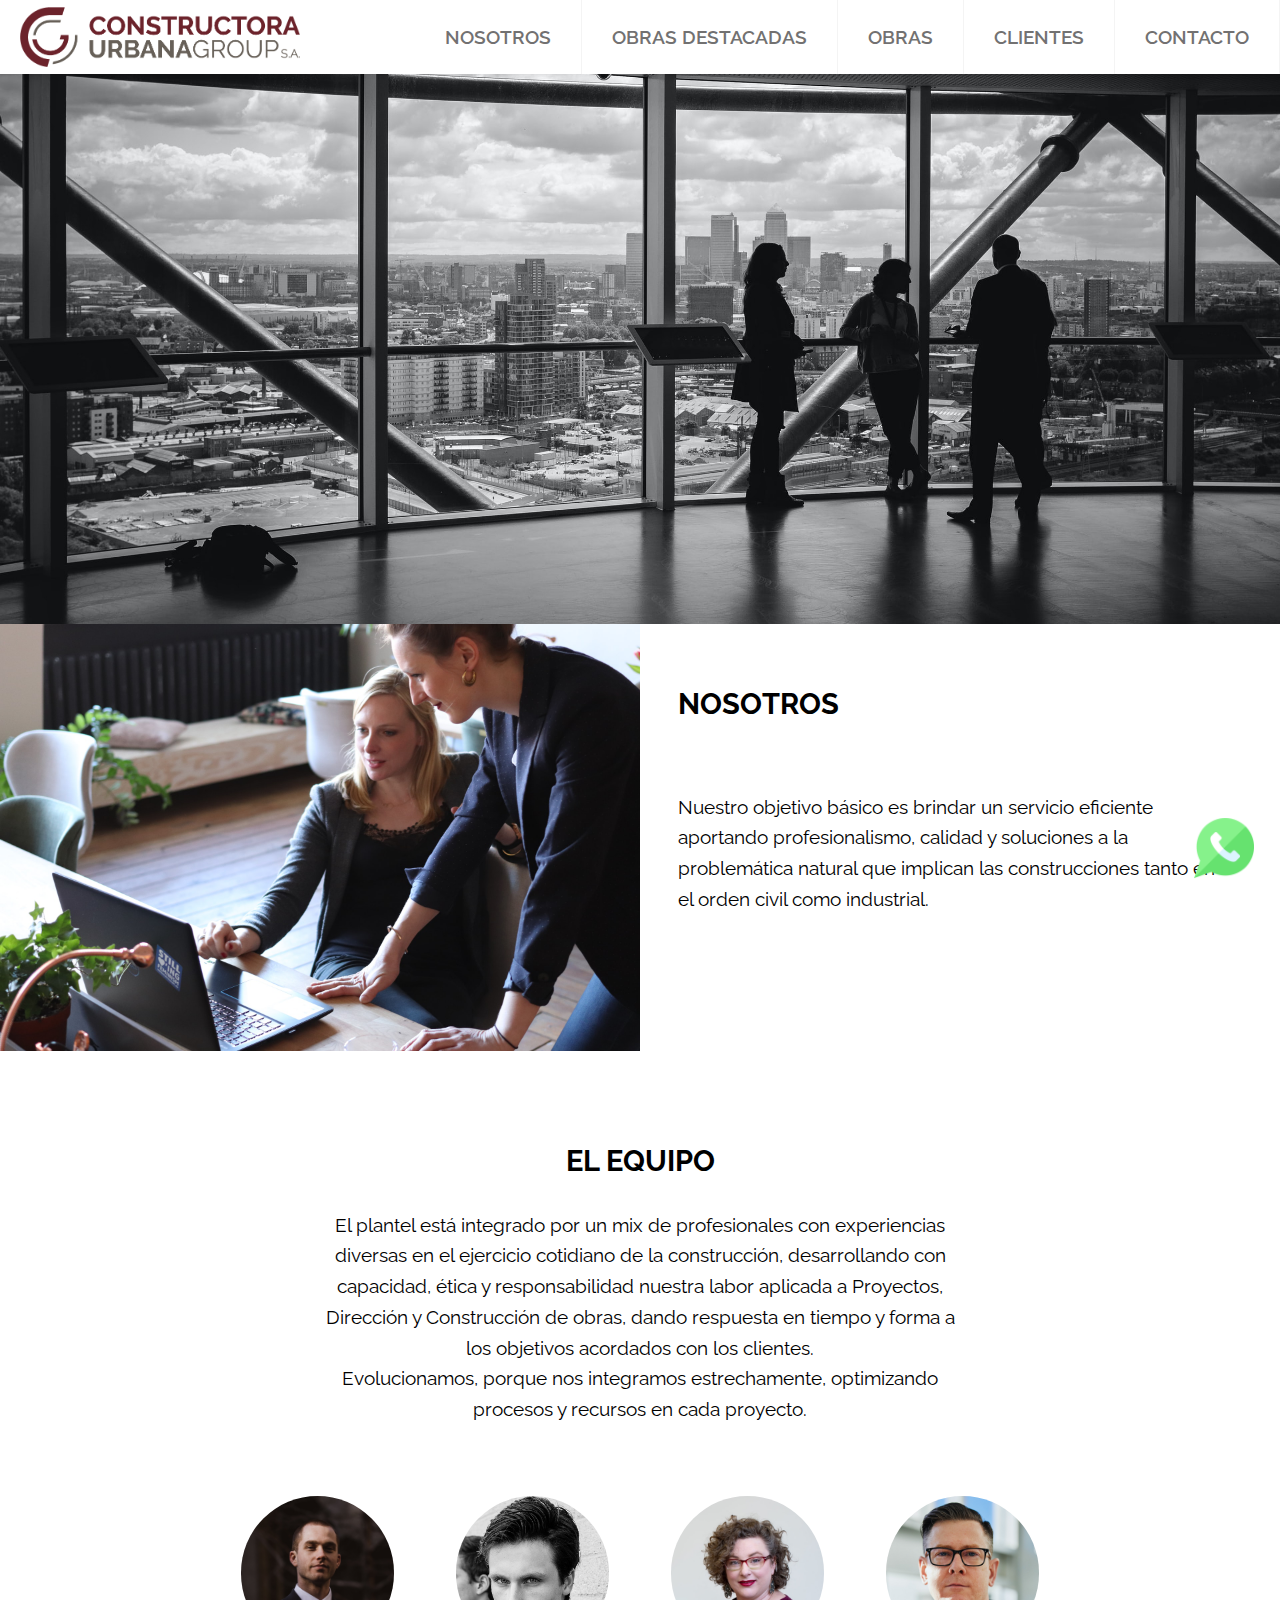
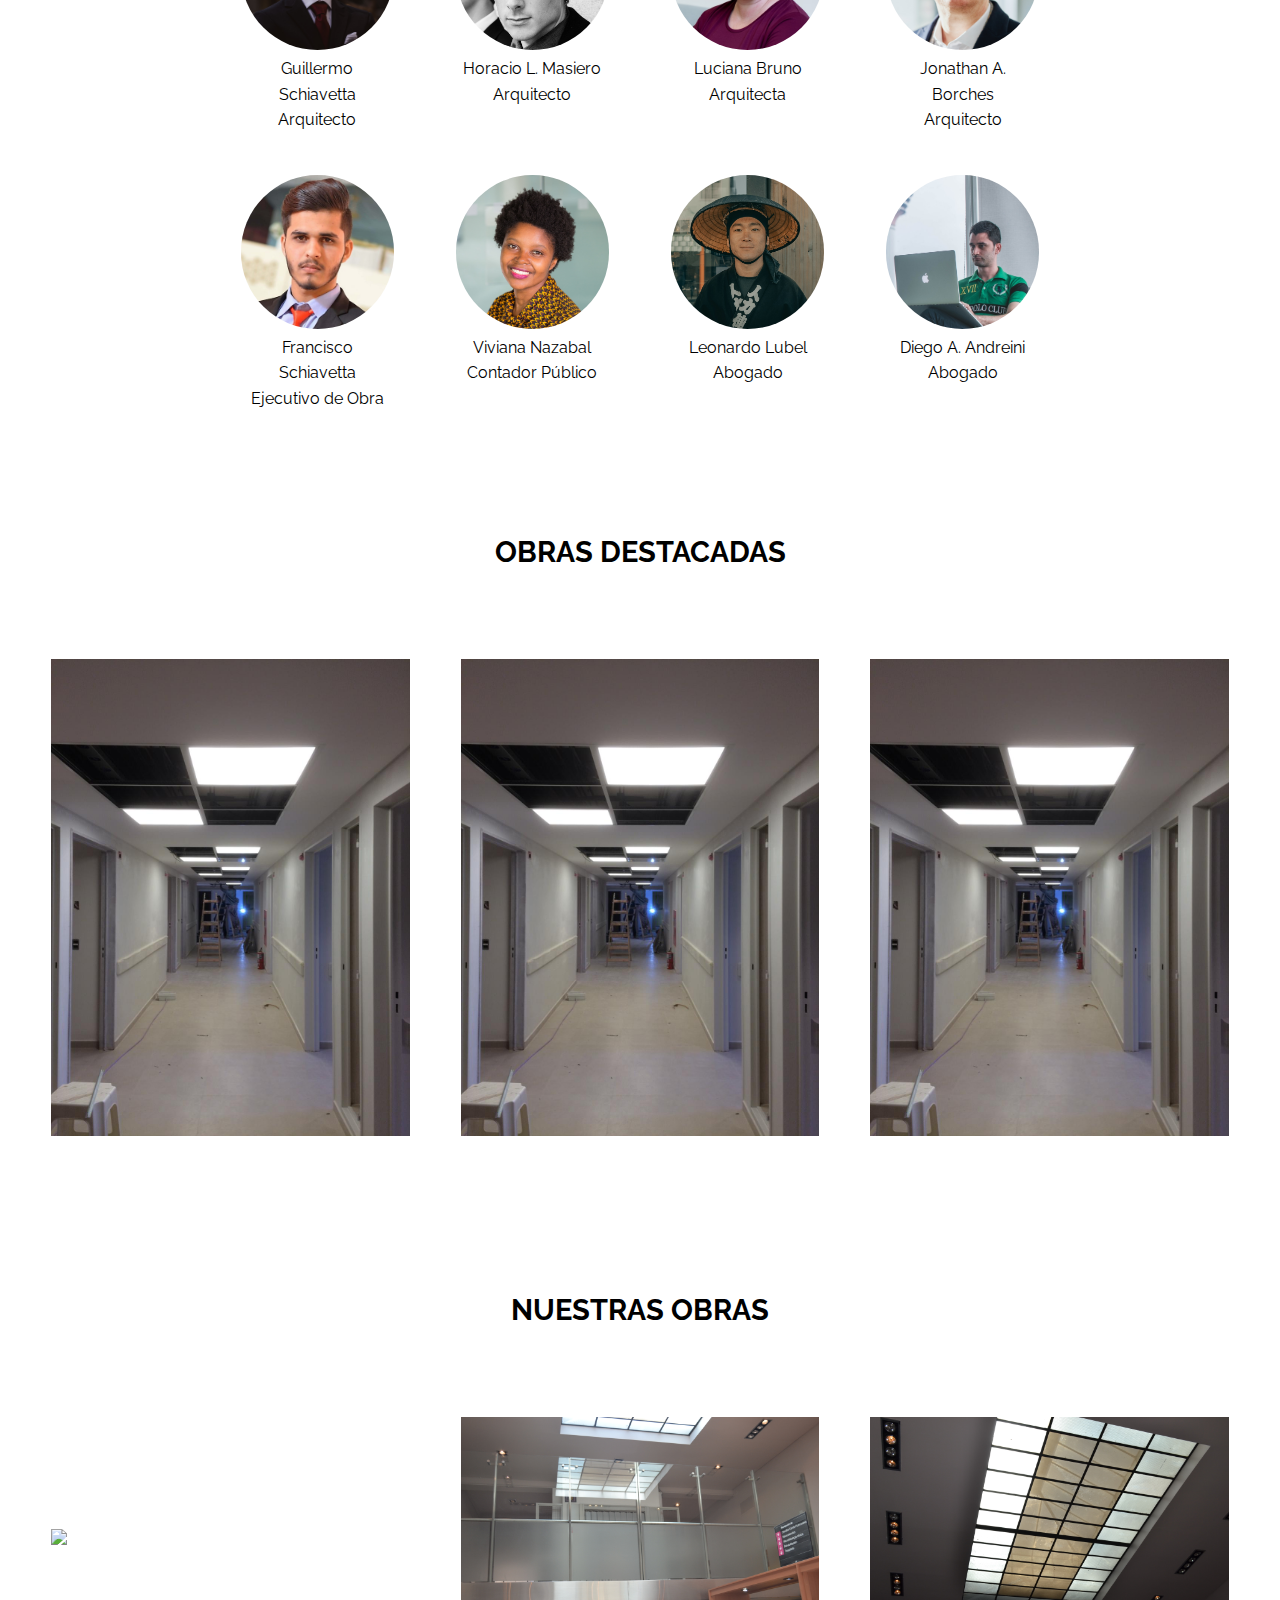
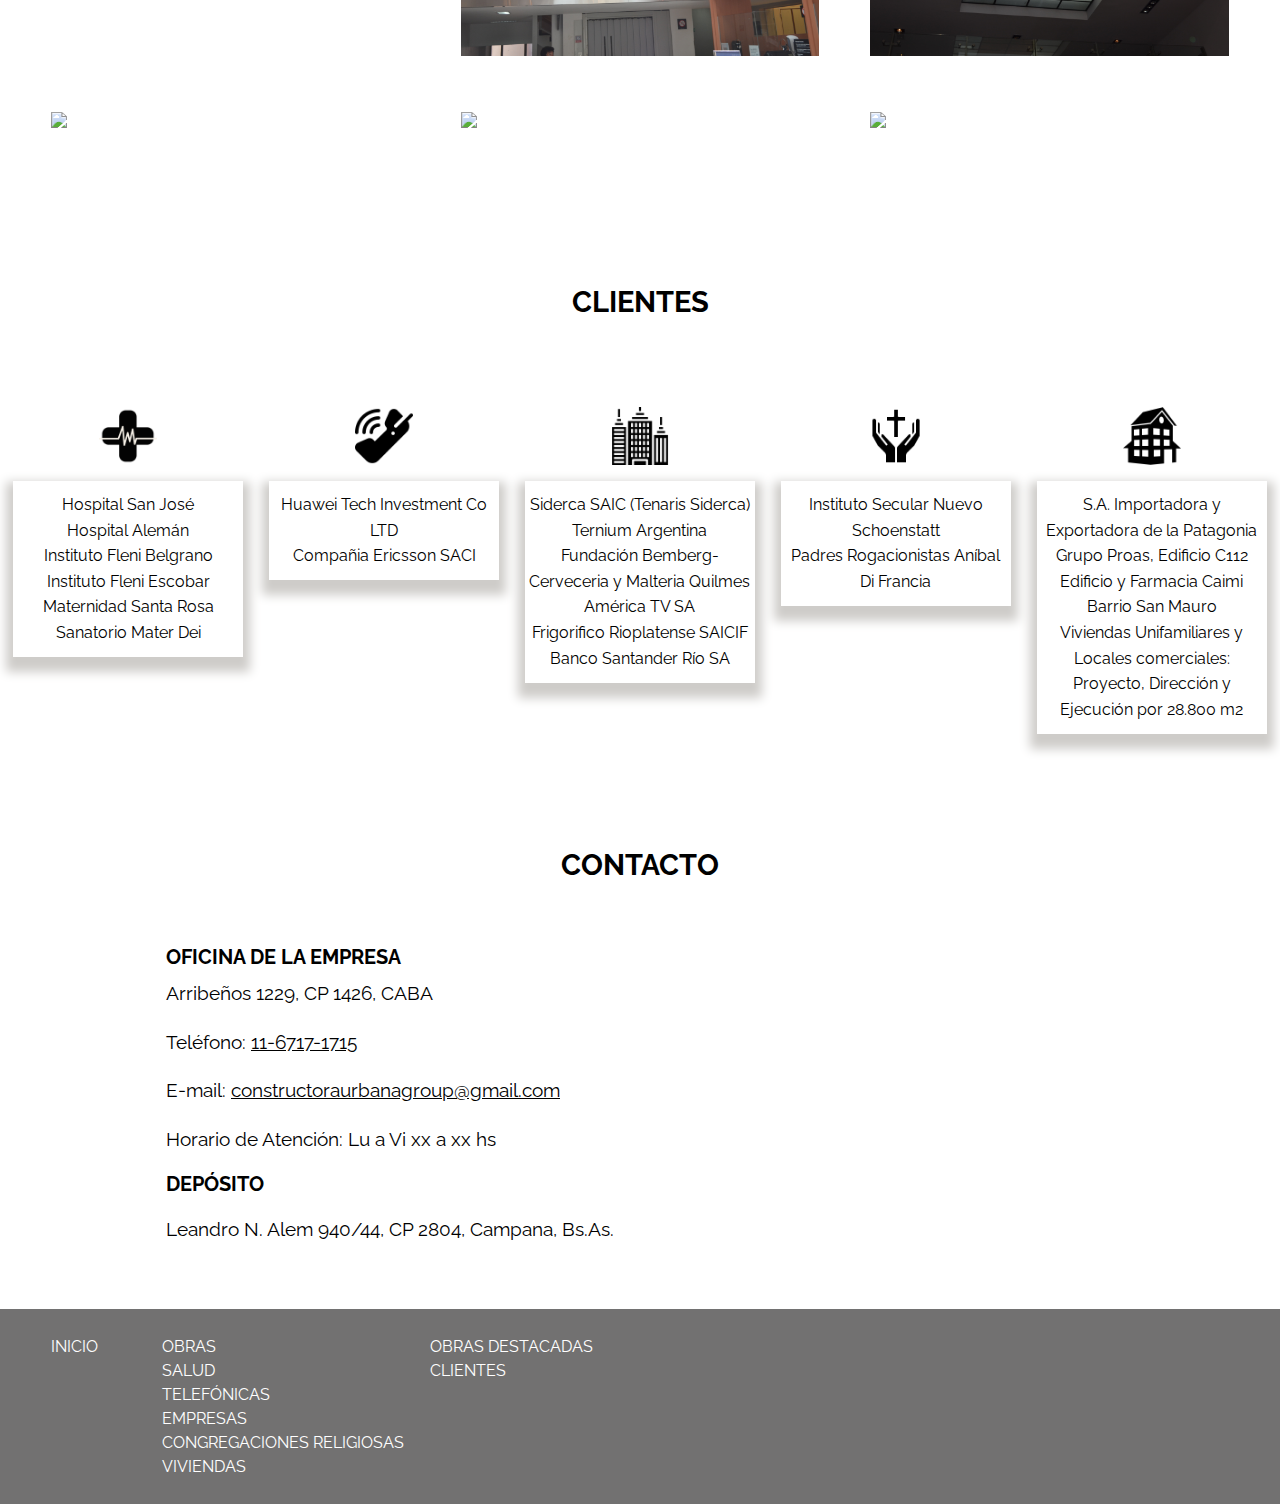
==== index.html @ 139db12c "commit" ====
<!DOCTYPE html>
<html lang="es">
<head>
	<meta charset="UTF-8">
	<link rel="stylesheet" type="text/css" href="./css/reset.css">
	<link rel="stylesheet" type="text/css" href="./css/style.css">
	<link href="https://fonts.googleapis.com/css2?family=Raleway&display=swap" rel="stylesheet">
	<link rel="stylesheet" href="https://cdnjs.cloudflare.com/ajax/libs/font-awesome/4.7.0/css/font-awesome.min.css">
	<meta name="viewport" content="width=device-width, user-scalable=no, initial-scale=1.0, maximum-scale=1.0, minimum-scale=1.0">
	<meta http-equiv="X-UA-Compatible" content="ie=edge" />
	<title>Constructora - Urbana Group S.A.</title>
</head>
<body>
	<a id="navigation" name="nosotros"></a>
	<nav class="header">
			<a href="" class="logo"><img src="./img/logo-desktop.png" alt=""></a>
			<input class="menu-btn" type="checkbox" id="menu-btn" />
			<label class="menu-icon" for="menu-btn"><span class="navicon"></span></label>
		<ul class="menu">
			<li><a href="#nosotros">NOSOTROS</a></li>
			<li><a href="#obras-destacadas">OBRAS DESTACADAS</a></li>
			<li><a href="#obras">OBRAS</a></li>
			<li><a href="#clientes">CLIENTES</a></li>
			<li><a href="#contacto">CONTACTO</a></li>
		</ul>
	</nav>
	<div class="clear"></div>
	<section class="wapp-box">
		<figure>
			<a href="https://wa.me/5491167171715" target="_blank" class="wapp-icon"><img src="./img/whatsapp.png" alt=""></a>
			<figcaption></figcaption>
		</figure>
	</section>
	<section class="empresa">
		<article class="empresa-img">
			<figure class="empresa-box">
				<img class="desktop" src="./img/equipo.jpg">
				<img class="mobile" src="./img/equipo-m.jpg">
				<figcaption></figcaption>
			</figure>
		</article>		
	</section>
	<section class="empresa2">
		<article class="empresa2-img">
			<figure class="empresa2-box">
				<img src="./img/empresa-2.jpg">
				<figcaption></figcaption>
			</figure>
		</article>
		<article class="empresa2-copy">
			<h2>NOSOTROS</h2>
			<p>Nuestro objetivo básico es brindar un servicio eficiente aportando profesionalismo, calidad y soluciones a la problemática natural que implican las construcciones tanto en el orden civil como industrial.</p>
		</article>
	</section>
	<section class="equipo">
		<section class="equipo-intro">
			<h2>EL EQUIPO</h2>
			<p>El plantel está integrado por un mix de profesionales con experiencias diversas en el ejercicio cotidiano de la construcción, desarrollando con capacidad, ética y responsabilidad nuestra labor aplicada a Proyectos, Dirección y  Construcción de obras, dando respuesta en tiempo y forma a los objetivos acordados con los clientes.</p>
			<p>Evolucionamos, porque nos integramos estrechamente, optimizando procesos y recursos en cada proyecto.</p>	
		</section>
		<section class="equipo-box">
			<article class="equipo-card">
				<figure>
					<img src="./img/equipo-1.jpg">
					<figcaption></figcaption>
				</figure>
				<article class="card-copy">
					<p>Guillermo Schiavetta</p>
					<p>Arquitecto</p>
				</article>
			</article>
			<article class="equipo-card">
				<figure>
					<img src="./img/equipo-2.jpg">
					<figcaption></figcaption>
				</figure>
				<article class="card-copy">
					<p>Horacio L. Masiero</p>
					<p>Arquitecto</p>
				</article>				
			</article>
			<article class="equipo-card">
				<figure>
					<img src="./img/equipo-3.jpg">
					<figcaption></figcaption>
				</figure>
				<article class="card-copy">
					<p>Luciana Bruno</p>
					<p>Arquitecta</p>
				</article>								
			</article>
			<article class="equipo-card">
				<figure>
					<img src="./img/equipo-4.jpg">
					<figcaption></figcaption>
				</figure>
				<article class="card-copy">
					<p>Jonathan A. Borches</p>
					<p>Arquitecto</p>
				</article>
			</article>
			<article class="equipo-card">
				<figure>
					<img src="./img/equipo-5.jpg">
					<figcaption></figcaption>
				</figure>
				<article class="card-copy">
					<p>Francisco Schiavetta</p>
					<p>Ejecutivo de Obra</p>
				</article>			
			</article>
			<article class="equipo-card">
				<figure>
					<img src="./img/equipo-6.jpg">
					<figcaption></figcaption>
				</figure>
				<article class="card-copy">
					<p>Viviana Nazabal</p>
					<p>Contador Público</p>
				</article>
			</article>
			<article class="equipo-card">
				<figure>
					<img src="./img/equipo-7.jpg">
					<figcaption></figcaption>
				</figure>
				<article class="card-copy">
					<p>Leonardo Lubel</p>
					<p>Abogado</p>
				</article>
			</article>
			<article class="equipo-card">
				<figure>
					<img src="./img/equipo-8.jpg">
					<figcaption></figcaption>
				</figure>
				<article class="card-copy">
					<p>Diego A. Andreini</p>
					<p>Abogado</p>
				</article>
			</article>
		</section>
	</section>
	<a id="navigation" name="obras-destacadas"></a>
	<section class="obras-destacadas">
		<article class="obrasd-header">
			<h2>OBRAS DESTACADAS</h2>
		</article>
		<article class="obrasd-box">
			<figure>
				<img src="./img/obras-destacadas.jpg">
				<figcaption></figcaption>
			</figure>
			<figure>
				<img src="./img/obras-destacadas.jpg">
				<figcaption></figcaption>
			</figure>
			<figure>
				<img src="./img/obras-destacadas.jpg">
				<figcaption></figcaption>
			</figure>
		</article>
	</section>
	<a id="navigation" name="obras"></a>
	<section class="obras">
		<article class="obras-header">
			<h2>NUESTRAS OBRAS</h2>
		</article>
		<article class="obras-box">
			<figure>
				<img src="./img/obras-1.JPG">
				<figcaption></figcaption>
			</figure>
			<figure>
				<img src="./img/obras-2.JPG">
				<figcaption></figcaption>
			</figure>
			<figure>
				<img src="./img/obras-3.JPG">
				<figcaption></figcaption>
			</figure>
			<figure>
				<img src="./img/obras-4.JPG">
				<figcaption></figcaption>
			</figure>
			<figure>
				<img src="./img/obras-5.JPG">
				<figcaption></figcaption>
			</figure>
			<figure>
				<img src="./img/obras-1.JPG">
				<figcaption></figcaption>
			</figure>
		</article>
	</section>
	<a id="navigation" name="clientes"></a>
	<section class="clientes-header">
		<section>
			<h2>CLIENTES</h2>
		</section>
		<section class="clientes-box">
			<article class="clientes-card">
				<figure>
					<img src="./img/hospital.png">
					<figcaption></figcaption>
				</figure>
				<article class="card-copy">
					<p>Hospital San José</p>
					<p>Hospital Alemán</p>
					<p>Instituto Fleni Belgrano</p>
					<p>Instituto Fleni Escobar</p>
					<p>Maternidad Santa Rosa</p>
					<p>Sanatorio Mater Dei</p>
				</article>
			</article>
			<article class="clientes-card">
				<figure>
					<img src="./img/telefonica.png">
					<figcaption></figcaption>
				</figure>
				<article class="card-copy">
					<p>Huawei Tech Investment Co LTD</p>
					<p>Compañia Ericsson SACI</p>
				</article>				
			</article>
			<article class="clientes-card">
				<figure>
					<img src="./img/empresa.png">
					<figcaption></figcaption>
				</figure>
				<article class="card-copy">
					<p>Siderca SAIC (Tenaris Siderca)</p>
					<p>Ternium Argentina</p>
					<p>Fundación Bemberg-Cerveceria y Malteria Quilmes</p>
					<p>América TV SA</p>
					<p>Frigorifico Rioplatense SAICIF</p>
					<p>Banco Santander Río SA</p>
				</article>								
			</article>
			<article class="clientes-card">
				<figure>
					<img src="./img/religion.png">
					<figcaption></figcaption>
				</figure>
				<article class="card-copy">
					<p>Instituto Secular Nuevo Schoenstatt</p>
					<p>Padres Rogacionistas Aníbal Di Francia</p>
				</article>
			</article>
			<article class="clientes-card">
				<figure>
					<img src="./img/vivienda.png">
					<figcaption></figcaption>
				</figure>
				<article class="card-copy">
					<p>S.A. Importadora y Exportadora de la Patagonia</p>
					<p>Grupo Proas, Edificio C112</p>
					<p>Edificio y Farmacia Caimi</p>
					<p>Barrio San Mauro</p>		
					<p>Viviendas Unifamiliares y Locales comerciales: Proyecto, Dirección y Ejecución por 28.800 m2</p>
				</article>			
			</article>
		</section>
	</section>
	<a id="navigation" name="contacto"></a>
	<section class="contacto">
		<section class="contacto-header">
			<h2>CONTACTO</h2>
		</section>
		<section class="contacto-box">
			<article class="contacto-copy">
				<h3>OFICINA DE LA EMPRESA</h3>
				<p>Arribeños 1229, CP 1426, CABA</p>
				<p>Teléfono: <a href="tel:5491167171715">11-6717-1715</a></p>
				<p>E-mail: <a href="mailto:constructoraurbanagroup@gmail.com">constructoraurbanagroup@gmail.com</a></p>
				<p>Horario de Atención: Lu a Vi xx a xx hs</p>
				<h3>DEPÓSITO</h3>
				<p>Leandro N. Alem 940/44, CP 2804, Campana, Bs.As.</p>
			</article>
			<article class="contacto-maps">
				<iframe src="https://www.google.com/maps/embed?pb=!1m14!1m8!1m3!1d13142.047522778666!2d-58.44767736508793!3d-34.565912283099394!3m2!1i1024!2i768!4f13.1!3m3!1m2!1s0x95bcb5c633c11be5%3A0xe20927044a750f51!2sArribe%C3%B1os%201229%2C%20Buenos%20Aires!5e0!3m2!1sen!2sar!4v1589562588278!5m2!1sen!2sar" frameborder="0" style="border:0" aria-hidden="false" tabindex="0"></iframe>
			</article>
		</section>
	</section>
	<footer class="footer">
		<section>
			<ul class="seccion-1" >
				<li><a href="#empresa">INICIO</a></li>
			</ul>
			<ul class="seccion-2" >
				<li><a href="#empresa">OBRAS</a></li>
				<li><a href="#empresa">SALUD</a></li>
				<li><a href="#empresa">TELEFÓNICAS</a></li>
				<li><a href="#empresa">EMPRESAS</a></li>
				<li><a href="#empresa">CONGREGACIONES RELIGIOSAS</a></li>
				<li><a href="#empresa">VIVIENDAS</a></li>
			</ul>
			<ul class="seccion-3">
				<li><a href="#empresa">OBRAS DESTACADAS</a></li>
				<li><a href="#empresa">CLIENTES</a></li>
			</ul>
		</section>
	</footer>
	<script>
	function myFunction() {
	  var x = document.getElementById("myTopnav");
	  if (x.className === "topnav") {
	    x.className += " responsive";
	  } else {
	    x.className = "topnav";
	  }
	}
	</script>
</body>
</html>
---- css/style.css ----
* {
	font-family: 'Raleway', sans-serif;
	scroll-behavior: smooth;
	margin-block-start: 0;
    margin-block-end: 0;
    margin-inline-start: 0;
    margin-inline-end: 0;
    padding-inline-start: 0;
}

a {
	color: #000;
}

h2 {
	font-size: 1.8em;
	text-align: center;
	color: black;
}

h3 {
	font-size: 1.25em;
}

p {
	font-size: 1.2em;
	line-height: 1.6;
}

.clear {
  width: 100%;
  height: 74.3px;
  display: block;
}
.header {
	background-color: #fff;
	box-shadow: 1px 1px 4px 0 rgba(0,0,0,.1);
	-moz-box-shadow: 1px 1px 4px 0 rgba(0,0,0,.1);
	-ms-box-shadow: 1px 1px 4px 0 rgba(0,0,0,.1);
	-webkit-box-shadow: 1px 1px 4px 0 rgba(0,0,0,.1);
	-o-box-shadow: 1px 1px 4px 0 rgba(0,0,0,.1);
	position: fixed;
	width: 100%;
	z-index: 3;
}

.header a {
	font-size: 1.2em;
	color: #727171;
	font-weight: 600;
}

.header .logo {
	display: block;
	float: left;
	padding: 7px 0 3px 20px;
	text-decoration: none;
	width: 280px;
	height: auto;
}
.header .logo img {
	width: 100%;
}

.header .logo-mobile img {
	display:none;
}

.header ul {
	margin: 0;
	padding: 0;
	list-style: none;
	overflow: hidden;
	background-color: #fff;
}

.header li {
	float: left;
}

.header li a {
	display: block;
	padding: 26px 30px;
	border-right: 1px solid #f4f4f4;
	text-decoration: none;
}

.header li a:hover,
.header .menu-btn:hover {
	background-color: #f4f4f4;
}

.header li a:hover {
	color:#7C2529;
}

.header .menu {
    clear: none;
    float: right;
    max-height: none;
 }

.header .menu-icon {
	display: none;
}

.header .menu-btn {
	display: none;
}

.empresa {
	margin-block-end: -4px;
}

.empresa-img {
	width: 100%;
}
.empresa-box img {
	width: 100%;
    height: auto;
}

.mobile {
	display: none;
}

.wapp-box {
	position: fixed;
	width: 60px;
	right: 2%;
    bottom: 2%;
}

.wapp-box .wapp-icon img{
	width: 100%;
}

.empresa2 {
	display:flex;
	width: 100%;
	flex-wrap: nowrap;
	padding-bottom: 3%;
}

.empresa2-img {
	width: 50%;
}

.empresa2-box img {
	width: 100%;
}

.empresa2-copy {
	width: 50%;
}

.empresa2-copy h2 {
	text-align: left;
	padding: 10% 6% 3% 6%;
}

.empresa2-copy p {
	padding: 8% 10% 0 6%;
}

.equipo {
	display:block;
	text-align: center;
}
.equipo-intro {
	padding: 4% 25%;
}
.equipo-intro h2 {
	padding-bottom: 5%;
}
.equipo-box {
	display: flex;
	flex-wrap: wrap;
	justify-content: center;
	padding: 0 10% 3% 10%;
}

.equipo-card {
	width: 15%;
	padding: 2% 3%;
	text-align: center;
}
.equipo-card img {
	width: 100%;
	border-radius: 50%;
}

.equipo-card .card-copy {
	padding: 1% 1%;
}
.equipo-card .card-copy p {
	font-size: 1em;
}
.obras {
	padding: 5% 0 5% 0;
}
.obras-header {
	text-align: center;
	display: block;
	padding-bottom: 5%;
}

.obras-box {
	display: flex;
	flex-wrap: wrap;
	justify-content: center;
  	align-items: center;
}
.obras-box figure {
	width: 28%;
	padding: 2%;
}

.obras-box figure img {
	width: 100%;
}

.obras-destacadas {
	padding: 5% 0 5% 0;
}
.obrasd-header {
	text-align: center;
	display: block;
	padding-bottom: 5%;
}

.obrasd-box {
	display: flex;
	flex-wrap: wrap;
	justify-content: center;
  	align-items: center;
}
.obrasd-box figure {
	width: 28%;
	padding: 2%;
}

.obrasd-box figure img {
	width: 100%;
}

.clientes-header {
	padding: 5% 0;
}

.clientes-header h2 {
	text-align: center;
	display: block;
	padding-bottom: 5%;
}		
.clientes-box {
	display: flex;
	flex-wrap: wrap;
	justify-content: center;
}

.clientes-card {
	width: 18%;
	padding: 1%;
	text-align: center;
	}
.clientes-card figure {
	padding: 5% 0;
}
.clientes-card img {
	width: 25%;
}
.clientes-card .card-copy {
	padding: 5% 2%;
	box-shadow: 0px 8px 10px 7px rgba(206, 204, 201, 1);
	-moz-box-shadow: 0px 8px 10px 7px rgba(206, 204, 201, 1);
	-ms-box-shadow: 0px 8px 10px 7px rgba(206, 204, 201, 1);
	-webkit-box-shadow: 0px 8px 10px 7px rgba(206, 204, 201, 1);
	-o-box-shadow: 0px 8px 10px 7px rgba(206, 204, 201, 1);
}

.clientes-card .card-copy p {
	font-size: 1em;
}

.contacto-header {
	padding: 3% 0 3% 0;
}
.contacto-box {
	display:flex;
	flex-wrap: wrap;
	justify-content: center;
	padding: 2%;
}
.contacto-copy {
	padding: 0% 5%;
}
.contacto-copy h3:nth-of-type(2), .contacto-copy p {
	padding: 2% 0;
}

.contacto-maps iframe {
	width: 500px;
	height: 333px;
}

.footer {
	background-color: #727171;
}
.footer section {
	display: flex;
	flex-wrap: nowrap;
}
.footer ul {
	list-style-type: none;
	padding: 2% 1%;
}

.footer .seccion-1 {
	margin: 0 3%;
}
.footer li {
	width: 100%;
	line-height: 1.5;
}
.footer a {
	color: #FFF;
	text-decoration: none;
}

@media only screen and  (max-width: 1200px) {

	h2 {
		font-size: 1.4em;
	}

	h3 {
		font-size: 1.2em;
	}

	p {
		font-size: 0.9em;
		line-height: 1.3;
	}

	.clear {
		height: 58px;
	}

	.header .logo {
		width: 200px;
	}
	
	.header li a {
		padding: 20px 25px;
	}
	.header a {
		font-size: 1em;
	}

	.equipo-box {
		padding: 0 5% 3% 5%;
	}
	.equipo-card {
		width: 18%;
	}

	.clientes-card {
		width: 25%;
		padding: 3%;
	}

	.clientes-box .clientes-card:nth-of-type(1) {
	 order: 1; 
	}
	.clientes-box .clientes-card:nth-of-type(2) { 
		order: 4; 
	}
	.clientes-box .clientes-card:nth-of-type(3) { 
		order: 2; 
	}
	.clientes-box .clientes-card:nth-of-type(4) { 
		order: 5; 
	}
	.clientes-box .clientes-card:nth-of-type(5) { 
		order: 3; 
	}

	.contacto-maps iframe {
		width: 400px;
		height: 266px;
	}
}

@media only screen and  (max-width: 992px) {

	.clear {
		height: 56.08px;
	}

	.header li a {
		padding: 20px 8px;
	}
	.header a {
		font-size: 0.9em;
	}
	.equipo-intro {
		padding: 4% 15%;
	}
	.equipo-card {
		width: 21%;
		padding: 2% 5%;
	}
	.equipo-card .card-copy p {
		font-size: 0.9em;
	}

	.obras-box figure {
		width: 45%;
	}

	.obrasd-box figure {
		width: 45%;
	}

	.clientes-card .card-copy p {
		font-size: 0.8em;
	}

	.contacto-copy {
		text-align: center;
	}

	.contacto-copy h3:nth-of-type(1) {
		padding: 2% 0;
	}

	.contacto-maps {
		padding: 5% 3%;
	}

	.contacto-maps iframe {
		width: 500px;
		height: 333px;
	}

}

@media only screen and (max-width: 768px) {

	.clear {
		height: 58px;
	}

	.desktop {
		display: none;
	}
	.mobile {
		display: block;
	}

	.header .menu {
		clear: both;
		max-height: 0;
		transition: max-height .2s ease-out;
	}

	.header li {
		float: none;
	}
	.header li a {
		padding: 15px 20px;
	}
	.header .menu {
		float: none;
	}

	.header .menu-icon {
		cursor: pointer;
		display: inline-block;
		float: right;
		padding: 28px 20px;
		position: relative;
		user-select: none;
	}

	.header .menu-icon .navicon {
		background: #333;
		display: block;
		height: 2px;
		position: relative;
		transition: background .2s ease-out;
		width: 18px;
	}

	.header .menu-icon .navicon:before,
	.header .menu-icon .navicon:after {
		background: #333;
		content: '';
		display: block;
		height: 100%;
		position: absolute;
		transition: all .2s ease-out;
		width: 100%;
	}

	.header .menu-icon .navicon:before {
		top: 5px;
	}

	.header .menu-icon .navicon:after {
		top: -5px;
	}

	.header .menu-btn:checked ~ .menu {
		max-height: 240px;
	}

	.header .menu-btn:checked ~ .menu-icon .navicon {
		background: transparent;
	}

	.header .menu-btn:checked ~ .menu-icon .navicon:before {
		transform: rotate(-45deg);
	}

	.header .menu-btn:checked ~ .menu-icon .navicon:after {
		transform: rotate(45deg);
	}

	.header .menu-btn:checked ~ .menu-icon:not(.steps) .navicon:before,
	.header .menu-btn:checked ~ .menu-icon:not(.steps) .navicon:after {
		top: 0;
	}

	.empresa {
		margin-block-end: 0;
	}

	.empresa2 {
		display:flex;
		width: 100%;
		flex-wrap: wrap;
	}

	.empresa2-img {
		width: 100%;
	}

	.empresa2-box img {
		width: 100%;
	}

	.empresa2-copy {
		width: 85%;
		padding: 1% 7%;
	}

	.empresa2-copy h2 {
		padding: 5% 6% 3%;
	}

	.empresa2-copy p {
		padding: 3% 6% 10%;
	}

	.equipo-intro {
		padding: 4% 10%;
	}

	.equipo-card {
		width: 25%;
		padding: 2% 3%;
	}
	.equipo-card .card-copy p {
		font-size: 0.8em;
	}
	
	.obrasd-box {
		display: block;
		padding: 0 10%;
	}

	.obrasd-box figure {
		width: 100%;
		padding: 3% 0;
	}


	.clientes-card {
		width: 40%;
		padding: 2%;
	}

	.clientes-card img {
		width: 20%;
	}

	.clientes-box .clientes-card:nth-of-type(4) { 
		order: 3; 
	}
	.clientes-box .clientes-card:nth-of-type(5) { 
		order: 5;
		width: 55%;
	}

	.contacto-maps {
		padding: 5% 1%;
	}
	.contacto-maps iframe {
		width: 400px;
		height: 266px;
	}

	.footer section {
		display: block;
		padding: 5% 0;
	}

	.footer .seccion-1, .seccion-2, .seccion-3 {
		margin-left: 5%;
	}
}

@media only screen and  (max-width: 480px) {

	p {
		font-size: 0.8em;
		line-height: 1.3;
	}

	.equipo-card {
		width: 40%;
	}

	.obrasd-box {
		padding: 0 5%;
	}

	.clientes-card {
		width: 70%;
		padding: 2%;
	}

	.clientes-box .clientes-card:nth-of-type(5) { 
		order: 5;
	}

	.clientes-card img {
		width: 25%;
	}

	.contacto-maps iframe {
		width: 300px;
		height: 200px;
	}

}
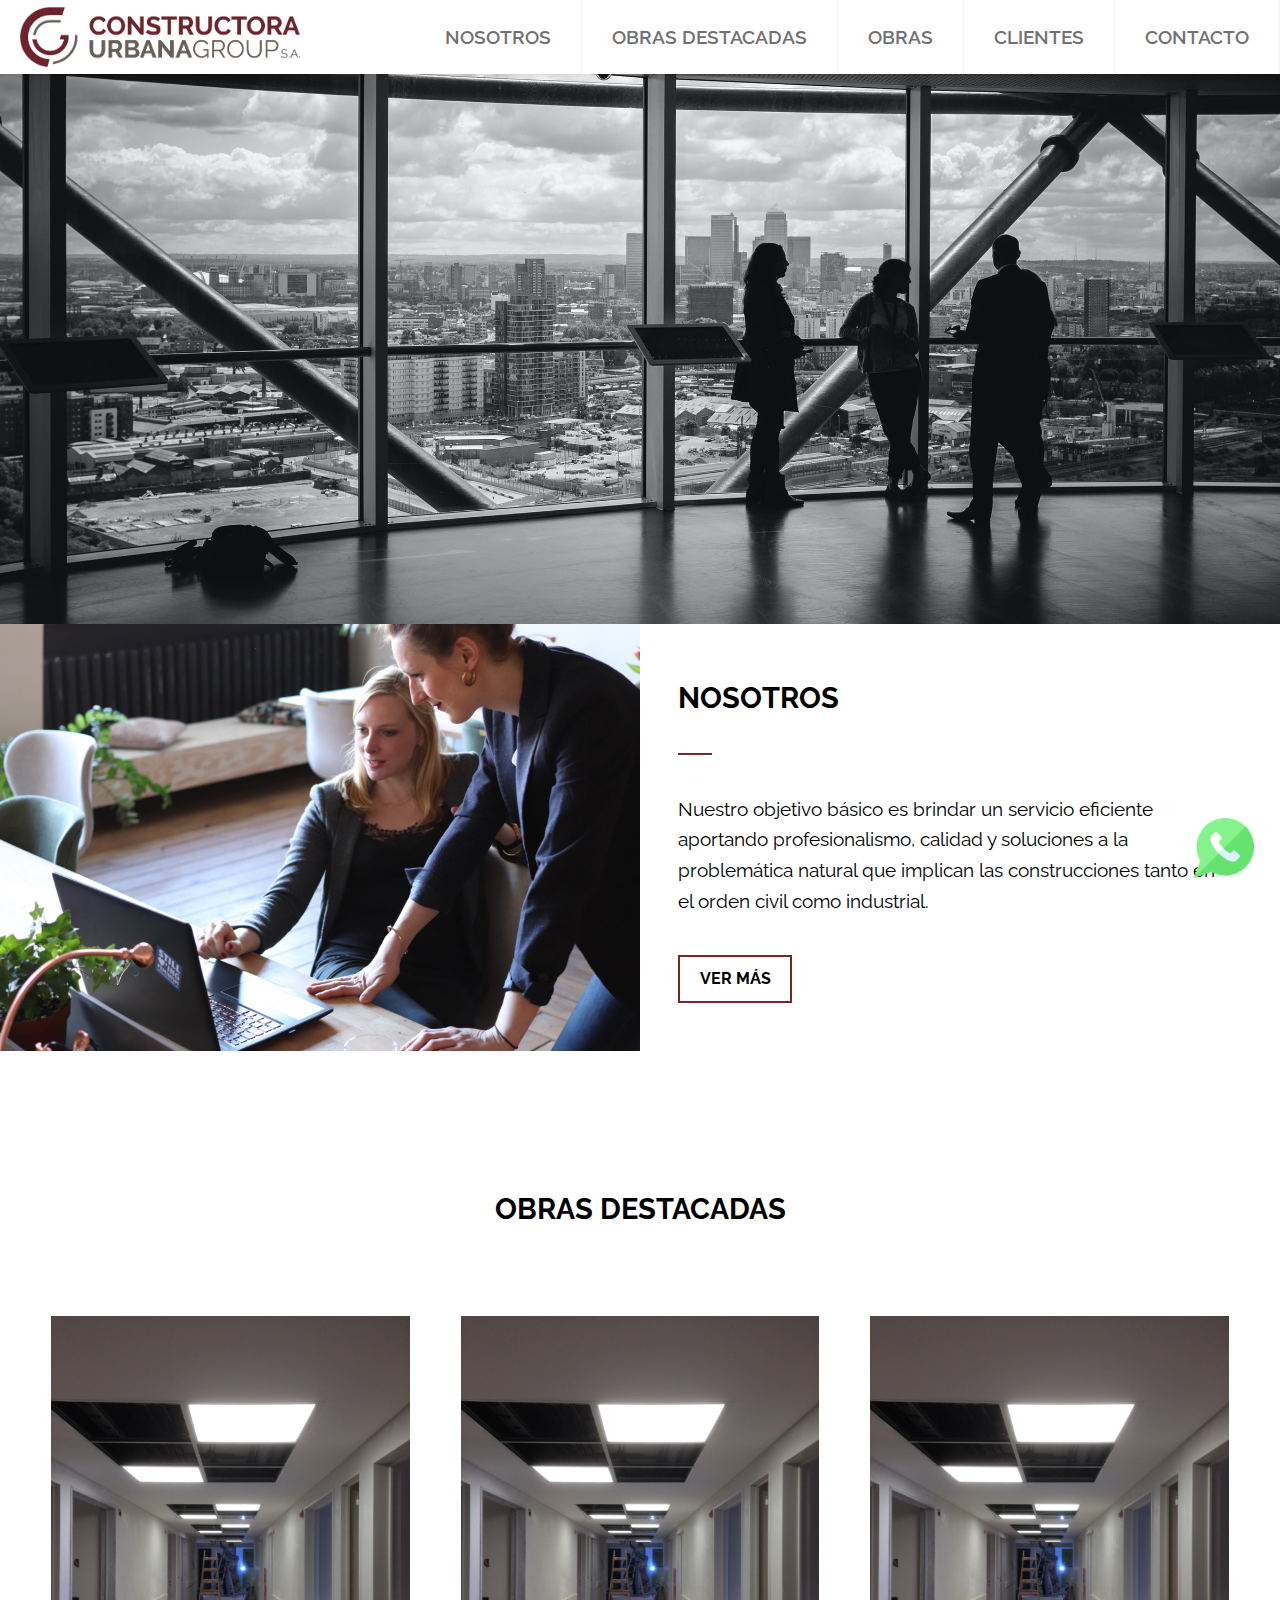
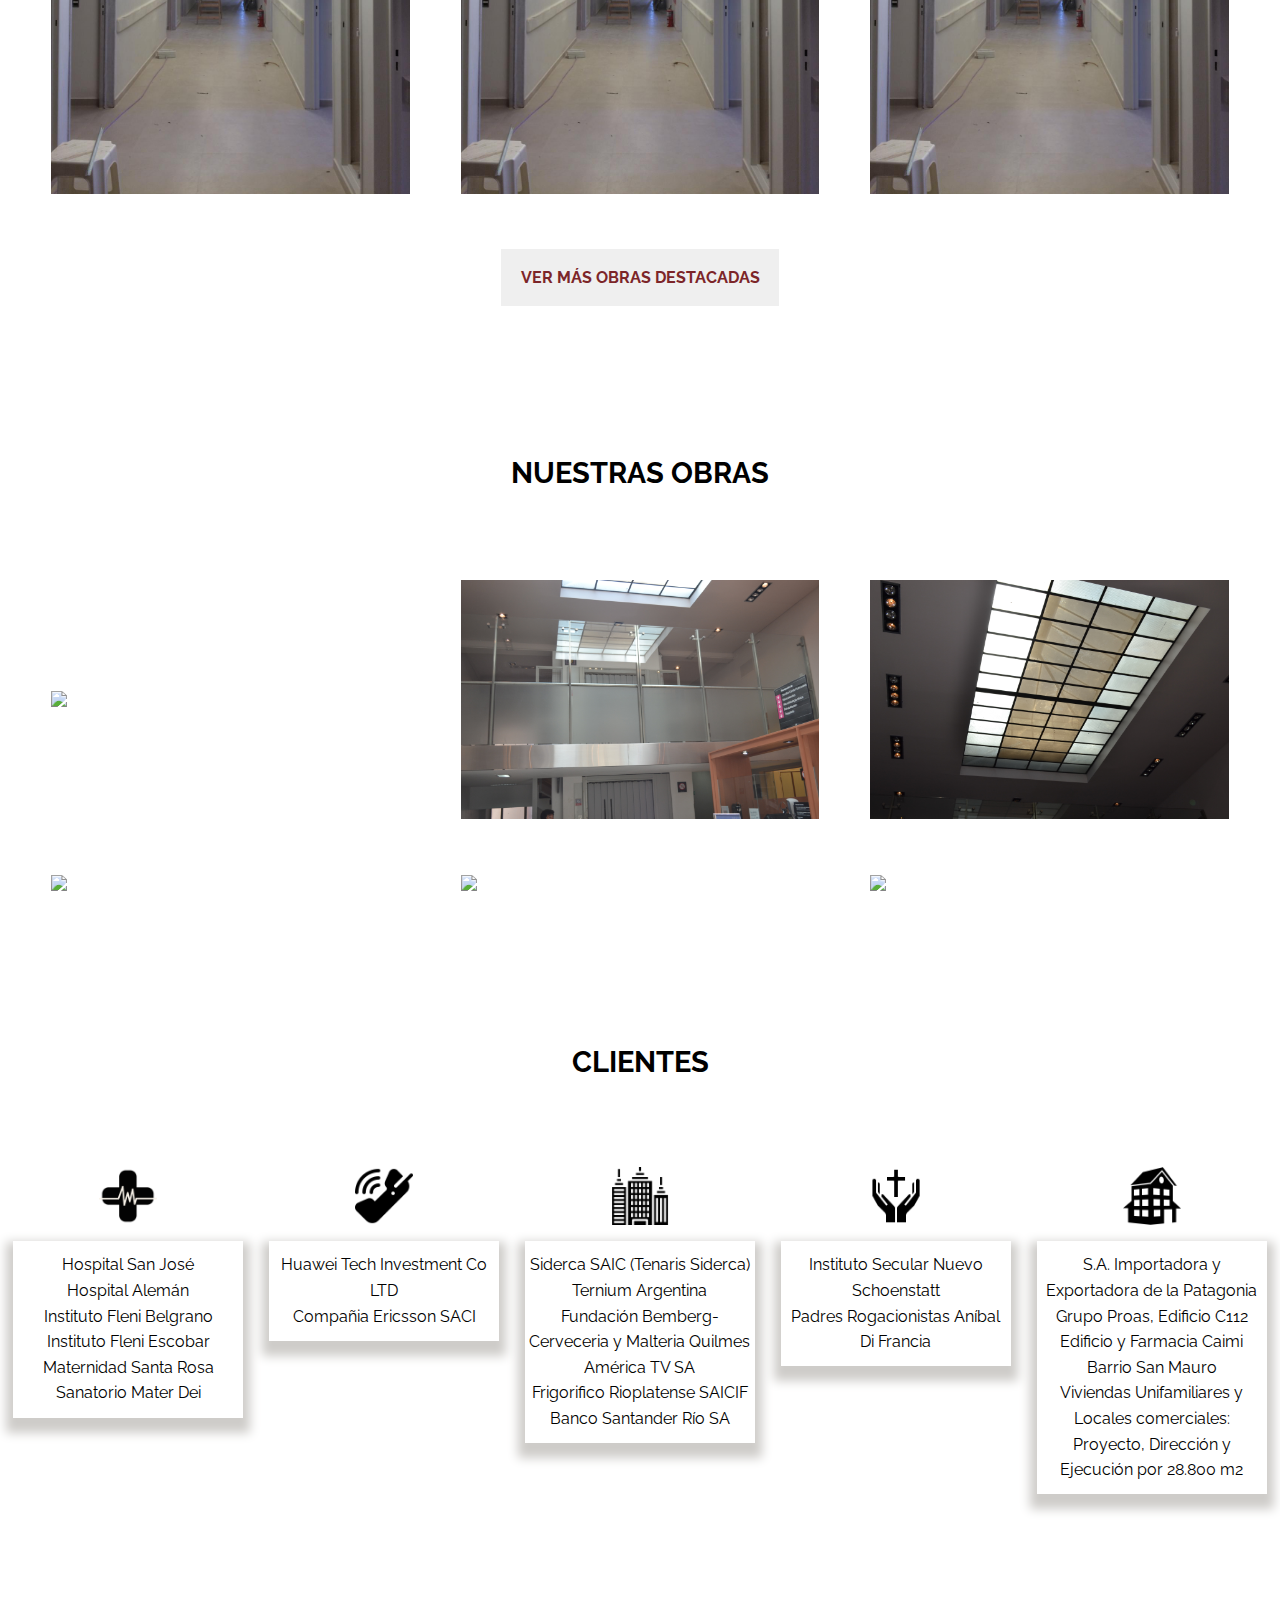
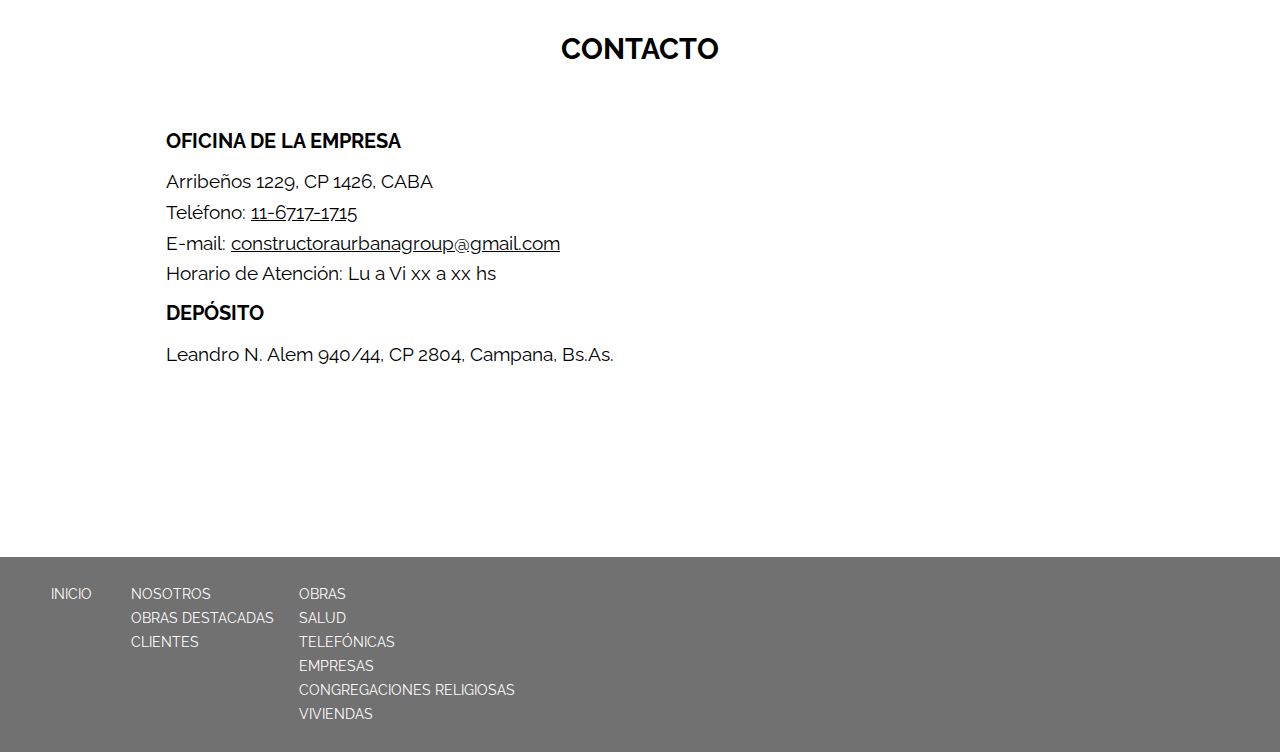
==== commit 27de5cae: "agregado botones, paginas obras y nosotros" ====
--- a/index.html
+++ b/index.html
@@ -4,27 +4,26 @@
 	<meta charset="UTF-8">
 	<link rel="stylesheet" type="text/css" href="./css/reset.css">
 	<link rel="stylesheet" type="text/css" href="./css/style.css">
-	<link href="https://fonts.googleapis.com/css2?family=Raleway&display=swap" rel="stylesheet">
+	<link href="https://fonts.googleapis.com/css2?family=Raleway:wght@300&display=swap" rel="stylesheet">
 	<link rel="stylesheet" href="https://cdnjs.cloudflare.com/ajax/libs/font-awesome/4.7.0/css/font-awesome.min.css">
 	<meta name="viewport" content="width=device-width, user-scalable=no, initial-scale=1.0, maximum-scale=1.0, minimum-scale=1.0">
 	<meta http-equiv="X-UA-Compatible" content="ie=edge" />
 	<title>Constructora - Urbana Group S.A.</title>
 </head>
 <body>
-	<a id="navigation" name="nosotros"></a>
 	<nav class="header">
 			<a href="" class="logo"><img src="./img/logo-desktop.png" alt=""></a>
 			<input class="menu-btn" type="checkbox" id="menu-btn" />
 			<label class="menu-icon" for="menu-btn"><span class="navicon"></span></label>
 		<ul class="menu">
-			<li><a href="#nosotros">NOSOTROS</a></li>
-			<li><a href="#obras-destacadas">OBRAS DESTACADAS</a></li>
+			<li><a href="nosotros.html">NOSOTROS</a></li>
+			<li><a href="obras-destacadas.html">OBRAS DESTACADAS</a></li>
 			<li><a href="#obras">OBRAS</a></li>
 			<li><a href="#clientes">CLIENTES</a></li>
 			<li><a href="#contacto">CONTACTO</a></li>
 		</ul>
 	</nav>
-	<div class="clear"></div>
+	<div class="clear"><a name="inicio"></a></div>
 	<section class="wapp-box">
 		<figure>
 			<a href="https://wa.me/5491167171715" target="_blank" class="wapp-icon"><img src="./img/whatsapp.png" alt=""></a>
@@ -49,97 +48,10 @@
 		</article>
 		<article class="empresa2-copy">
 			<h2>NOSOTROS</h2>
+			<hr>
 			<p>Nuestro objetivo básico es brindar un servicio eficiente aportando profesionalismo, calidad y soluciones a la problemática natural que implican las construcciones tanto en el orden civil como industrial.</p>
-		</article>
-	</section>
-	<section class="equipo">
-		<section class="equipo-intro">
-			<h2>EL EQUIPO</h2>
-			<p>El plantel está integrado por un mix de profesionales con experiencias diversas en el ejercicio cotidiano de la construcción, desarrollando con capacidad, ética y responsabilidad nuestra labor aplicada a Proyectos, Dirección y  Construcción de obras, dando respuesta en tiempo y forma a los objetivos acordados con los clientes.</p>
-			<p>Evolucionamos, porque nos integramos estrechamente, optimizando procesos y recursos en cada proyecto.</p>	
-		</section>
-		<section class="equipo-box">
-			<article class="equipo-card">
-				<figure>
-					<img src="./img/equipo-1.jpg">
-					<figcaption></figcaption>
-				</figure>
-				<article class="card-copy">
-					<p>Guillermo Schiavetta</p>
-					<p>Arquitecto</p>
-				</article>
-			</article>
-			<article class="equipo-card">
-				<figure>
-					<img src="./img/equipo-2.jpg">
-					<figcaption></figcaption>
-				</figure>
-				<article class="card-copy">
-					<p>Horacio L. Masiero</p>
-					<p>Arquitecto</p>
-				</article>				
-			</article>
-			<article class="equipo-card">
-				<figure>
-					<img src="./img/equipo-3.jpg">
-					<figcaption></figcaption>
-				</figure>
-				<article class="card-copy">
-					<p>Luciana Bruno</p>
-					<p>Arquitecta</p>
-				</article>								
-			</article>
-			<article class="equipo-card">
-				<figure>
-					<img src="./img/equipo-4.jpg">
-					<figcaption></figcaption>
-				</figure>
-				<article class="card-copy">
-					<p>Jonathan A. Borches</p>
-					<p>Arquitecto</p>
-				</article>
-			</article>
-			<article class="equipo-card">
-				<figure>
-					<img src="./img/equipo-5.jpg">
-					<figcaption></figcaption>
-				</figure>
-				<article class="card-copy">
-					<p>Francisco Schiavetta</p>
-					<p>Ejecutivo de Obra</p>
-				</article>			
-			</article>
-			<article class="equipo-card">
-				<figure>
-					<img src="./img/equipo-6.jpg">
-					<figcaption></figcaption>
-				</figure>
-				<article class="card-copy">
-					<p>Viviana Nazabal</p>
-					<p>Contador Público</p>
-				</article>
-			</article>
-			<article class="equipo-card">
-				<figure>
-					<img src="./img/equipo-7.jpg">
-					<figcaption></figcaption>
-				</figure>
-				<article class="card-copy">
-					<p>Leonardo Lubel</p>
-					<p>Abogado</p>
-				</article>
-			</article>
-			<article class="equipo-card">
-				<figure>
-					<img src="./img/equipo-8.jpg">
-					<figcaption></figcaption>
-				</figure>
-				<article class="card-copy">
-					<p>Diego A. Andreini</p>
-					<p>Abogado</p>
-				</article>
-			</article>
-		</section>
+			<button class="boton" type="button"><a href="nosotros.html" >VER MÁS</a></button> 
+		</article>
 	</section>
 	<a id="navigation" name="obras-destacadas"></a>
 	<section class="obras-destacadas">
@@ -160,6 +72,7 @@
 				<figcaption></figcaption>
 			</figure>
 		</article>
+		<button class="boton"><a href="obras-destacadas.html">VER MÁS OBRAS DESTACADAS</a></button>
 	</section>
 	<a id="navigation" name="obras"></a>
 	<section class="obras">
@@ -285,19 +198,20 @@
 	<footer class="footer">
 		<section>
 			<ul class="seccion-1" >
-				<li><a href="#empresa">INICIO</a></li>
+				<li><a href="#inicio">INICIO</a></li>
 			</ul>
-			<ul class="seccion-2" >
-				<li><a href="#empresa">OBRAS</a></li>
-				<li><a href="#empresa">SALUD</a></li>
+			<ul class="seccion-2">
+				<li><a href="nosotros.html">NOSOTROS</a></li>
+				<li><a href="obras-destacadas.html">OBRAS DESTACADAS</a></li>
+				<li><a href="clientes.html">CLIENTES</a></li>
+			</ul>
+			<ul class="seccion-3" >
+				<li><a href="obras.html">OBRAS</a></li>
+				<li><a href="#obras/salud.html">SALUD</a></li>
 				<li><a href="#empresa">TELEFÓNICAS</a></li>
 				<li><a href="#empresa">EMPRESAS</a></li>
 				<li><a href="#empresa">CONGREGACIONES RELIGIOSAS</a></li>
 				<li><a href="#empresa">VIVIENDAS</a></li>
-			</ul>
-			<ul class="seccion-3">
-				<li><a href="#empresa">OBRAS DESTACADAS</a></li>
-				<li><a href="#empresa">CLIENTES</a></li>
 			</ul>
 		</section>
 	</footer>
--- a/css/style.css
+++ b/css/style.css
@@ -10,6 +10,7 @@
 
 a {
 	color: #000;
+	text-decoration: none;
 }
 
 h2 {
@@ -27,10 +28,14 @@
 	line-height: 1.6;
 }
 
+#navigation {
+	height: 74.3px;
+	display: block;
+}
 .clear {
-  width: 100%;
-  height: 74.3px;
-  display: block;
+	width: 100%;
+	height: 74.3px;
+	display: block;
 }
 .header {
 	background-color: #fff;
@@ -54,7 +59,6 @@
 	display: block;
 	float: left;
 	padding: 7px 0 3px 20px;
-	text-decoration: none;
 	width: 280px;
 	height: auto;
 }
@@ -82,7 +86,6 @@
 	display: block;
 	padding: 26px 30px;
 	border-right: 1px solid #f4f4f4;
-	text-decoration: none;
 }
 
 .header li a:hover,
@@ -156,12 +159,48 @@
 
 .empresa2-copy h2 {
 	text-align: left;
-	padding: 10% 6% 3% 6%;
+	padding: 9% 6% 6% 6%;
+}
+
+.empresa2-copy hr {
+	width: 34px;
+	height: 2px;
+	background-color: #7C2529;
+	margin-left: 6%;
+	border: 0;
 }
 
 .empresa2-copy p {
-	padding: 8% 10% 0 6%;
-}
+	padding: 6% 10% 0 6%;
+}
+
+
+.empresa2-copy .boton {
+	text-align: center;
+	font-size: 1em;
+	transition: 0.2s;
+	font-weight: bold;
+	background-color: white;
+	border: 2px solid #7C2529;
+	padding: 2% 3%;
+	margin: 6%;
+}
+
+.empresa2-copy .boton:hover {
+	cursor: pointer;
+	font-weight: bolder;
+	background-color: #f4f4f4;
+	border: 2px solid #fff;
+}
+
+.empresa2-copy .boton a {
+	color: #000;
+}
+
+.empresa2-copy .boton a:hover {
+	color: #7C2529;
+}
+
 
 .equipo {
 	display:block;
@@ -197,7 +236,7 @@
 	font-size: 1em;
 }
 .obras {
-	padding: 5% 0 5% 0;
+	padding: 2% 0 2% 0;
 }
 .obras-header {
 	text-align: center;
@@ -221,7 +260,7 @@
 }
 
 .obras-destacadas {
-	padding: 5% 0 5% 0;
+	padding: 2% 0 2% 0;
 }
 .obrasd-header {
 	text-align: center;
@@ -244,8 +283,35 @@
 	width: 100%;
 }
 
+.obras-destacadas .boton {
+	font-size: 1em;
+	transition: 0.3s;
+	font-weight: bold;
+	display: block;
+	margin: 2% auto;
+	border: none;
+	padding: 1.5%;
+}
+
+.obras-destacadas .boton:hover, .obras-destacadas .boton a {
+	font-weight: bold;
+	cursor: pointer;
+	color: #7C2529;
+	text-align: center;
+}
+
+.obras-destacadas .boton:hover {
+	border: 2px solid #7C2529;
+}
+
+.obras-destacadas .boton:hover, .obras-destacadas .boton a:hover {
+	font-weight: bold;
+	cursor: pointer;
+	color: black;
+}
+
 .clientes-header {
-	padding: 5% 0;
+	padding: 2% 0;
 }
 
 .clientes-header h2 {
@@ -284,7 +350,7 @@
 }
 
 .contacto-header {
-	padding: 3% 0 3% 0;
+	padding: 2% 0 3% 0;
 }
 .contacto-box {
 	display:flex;
@@ -295,8 +361,16 @@
 .contacto-copy {
 	padding: 0% 5%;
 }
-.contacto-copy h3:nth-of-type(2), .contacto-copy p {
-	padding: 2% 0;
+
+.contacto-copy h3 {
+	padding-bottom: 3%;
+}
+.contacto-copy p:nth-of-type(4) {
+	padding-bottom: 3%;
+}
+
+.contacto-copy p a {
+	text-decoration: underline;
 }
 
 .contacto-maps iframe {
@@ -306,6 +380,7 @@
 
 .footer {
 	background-color: #727171;
+	margin-top: 5%;
 }
 .footer section {
 	display: flex;
@@ -317,7 +392,7 @@
 }
 
 .footer .seccion-1 {
-	margin: 0 3%;
+	margin: 0 1% 0 3%;
 }
 .footer li {
 	width: 100%;
@@ -325,7 +400,12 @@
 }
 .footer a {
 	color: #FFF;
-	text-decoration: none;
+	font-size: 0.9em;
+}
+
+.footer a:hover {
+	font-weight: bold;
+	transition: 0.2s;
 }
 
 @media only screen and  (max-width: 1200px) {
@@ -347,6 +427,11 @@
 		height: 58px;
 	}
 
+	#navigation {
+		height: 58px;
+		display: block;
+	}
+
 	.header .logo {
 		width: 200px;
 	}
@@ -398,6 +483,11 @@
 		height: 56.08px;
 	}
 
+	#navigation {
+		height: 56.08px;
+		display: block;
+	}
+
 	.header li a {
 		padding: 20px 8px;
 	}
@@ -450,6 +540,11 @@
 
 	.clear {
 		height: 58px;
+	}
+
+	#navigation {
+		height: 58px;
+		display: block;
 	}
 
 	.desktop {
@@ -561,7 +656,11 @@
 	}
 
 	.empresa2-copy p {
-		padding: 3% 6% 10%;
+		padding: 3% 6% 5%;
+	}
+
+	.empresa2-copy .boton {
+		font-size: 0.8em;
 	}
 
 	.equipo-intro {
@@ -655,4 +754,8 @@
 		height: 200px;
 	}
 
+	.footer a {
+		font-size: 0.8em;
+	}
+
 }